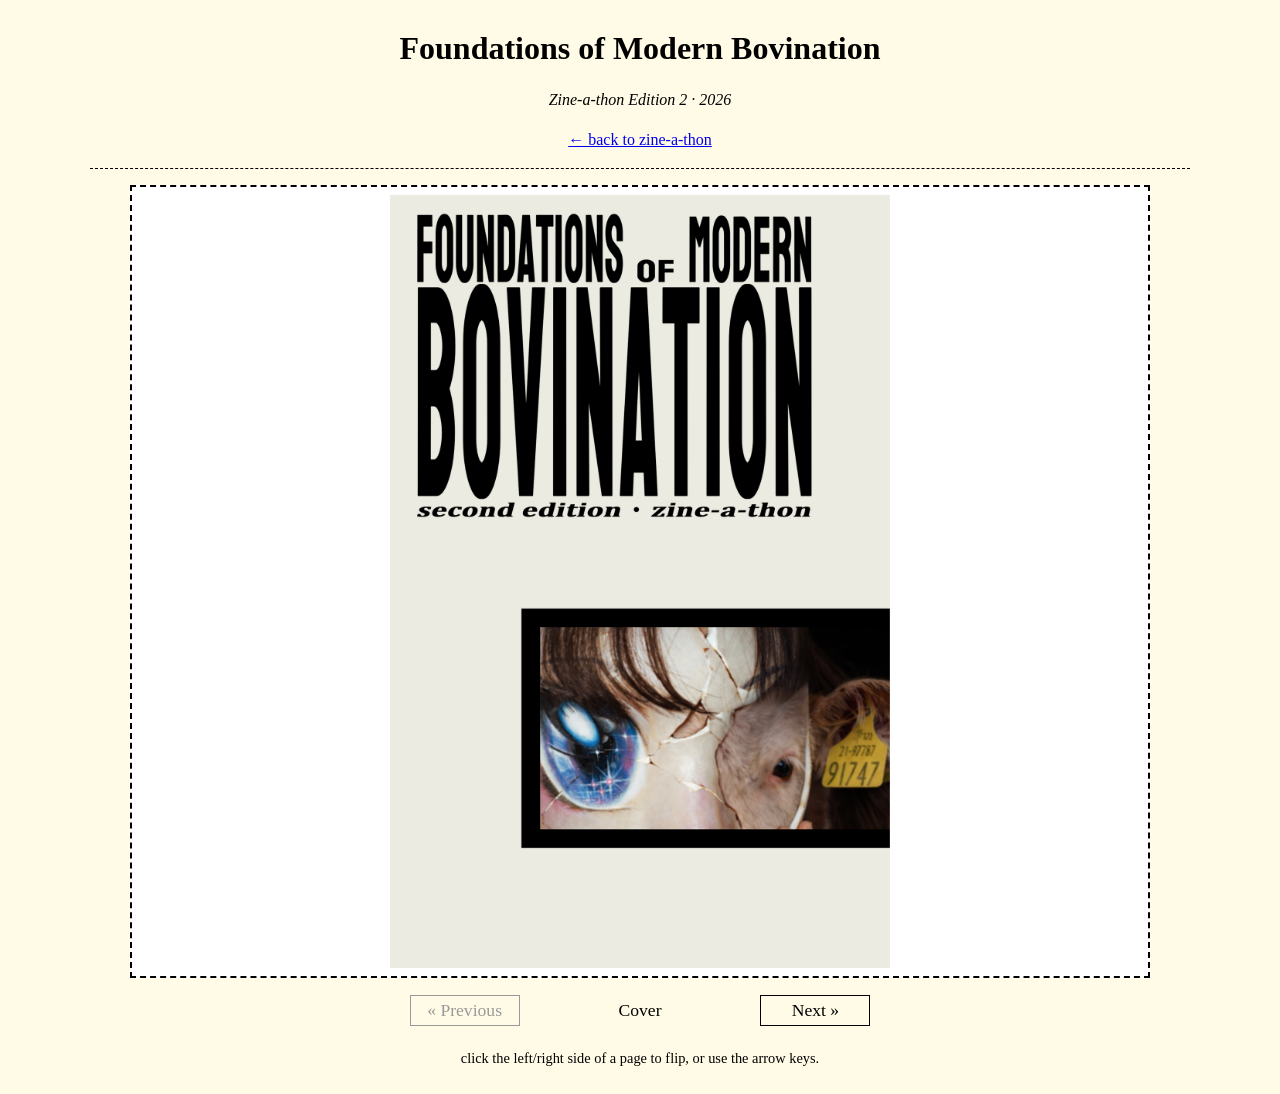
==== bovination/index.html @ c28aff50 "viewer" ====
<!DOCTYPE html>
<html>
<head>
<meta charset="utf-8">
<title>Foundations of Modern Bovination — Zine-a-thon</title>
<meta name="viewport" content="width=device-width, initial-scale=1">
<link rel="stylesheet" href="../viewer.css">
</head>
<body>

<div class="viewer-header">
  <h1>Foundations of Modern Bovination</h1>
  <p class="meta">Zine-a-thon Edition 2 &middot; 2026</p>
  <p><a href="../">&larr; back to zine-a-thon</a></p>
</div>

<hr>

<section class="flipbook-section">
  <div class="book-shell" id="book">
    <div class="page left-page" id="left-page"><img id="zine-left" alt="Bovination page"></div>
    <div class="page right-page" id="right-page"><img id="zine-right" alt="Bovination page"></div>
  </div>
  <div class="controls">
    <button id="prev-page" type="button">&laquo; Previous</button>
    <span class="page-info" id="page-info">Page 1</span>
    <button id="next-page" type="button">Next &raquo;</button>
  </div>
</section>

<p class="viewer-footer">click the left/right side of a page to flip, or use the arrow keys.</p>

<script>
  window.ZINE = {
    title: "Foundations of Modern Bovination",
    year: 2026,
    pages: [
      "pages/1.png",  "pages/2.png",  "pages/3.png",  "pages/4.png",
      "pages/5.png",  "pages/6.png",  "pages/7.png",  "pages/8.png",
      "pages/9.png",  "pages/10.png", "pages/11.png", "pages/12.png",
      "pages/13.png", "pages/14.png", "pages/15.png", "pages/16.png",
      "pages/17.png", "pages/18.png", "pages/19.png", "pages/20.png"
    ]
  };
</script>
<script src="../viewer.js" defer></script>

</body>
</html>
---- viewer.css ----
body {
  background: #fffbe6;
  color: #000;
  font-family: "Times New Roman", Times, serif;
  margin: 1.5em auto;
  padding: 0 1em;
  max-width: 1100px;
  line-height: 1.5;
}

.viewer-header {
  text-align: center;
  margin-bottom: 1em;
}
.viewer-header h1 { margin: 0; font-size: 2em; }
.viewer-header .meta { font-style: italic; }
.viewer-header a { color: #0000ee; }

hr { border: 0; border-top: 1px dashed #000; margin: 1em 0; }

.book-shell {
  display: flex;
  gap: 4px;
  justify-content: center;
  align-items: stretch;
  margin: 0 auto;
  max-width: 1000px;
  border: 2px dashed #000;
  padding: 8px;
  background: #fff;
}
.page { flex: 1 1 0; min-width: 0; display: flex; }
.page img { width: 100%; height: auto; display: block; }
.left-page { cursor: w-resize; }
.right-page { cursor: e-resize; }

.book-shell.single-page .left-page { display: none; }
.book-shell.single-page { justify-content: center; }
.book-shell.single-page .right-page { flex: 0 1 50%; cursor: pointer; }

.controls {
  text-align: center;
  margin-top: 1em;
  font-family: "Times New Roman", Times, serif;
  font-size: 1.1em;
}
.controls button {
  font-family: inherit;
  font-size: 1em;
  padding: 4px 14px;
  margin: 0 8px;
  min-width: 110px;
  background: #fffbe6;
  border: 1px solid #000;
  cursor: pointer;
}
.controls button:disabled { color: #999; border-color: #999; cursor: default; }
.page-info {
  display: inline-block;
  margin: 0 8px;
  width: 200px;
  text-align: center;
}

.viewer-footer { text-align: center; margin-top: 1.5em; font-size: 0.9em; }
.viewer-footer a { color: #0000ee; }

@media (max-width: 767px) {
  .book-shell { padding: 4px; }
  .book-shell .left-page { display: none; }
  .book-shell .right-page { flex: 1 1 100%; cursor: pointer; }
}
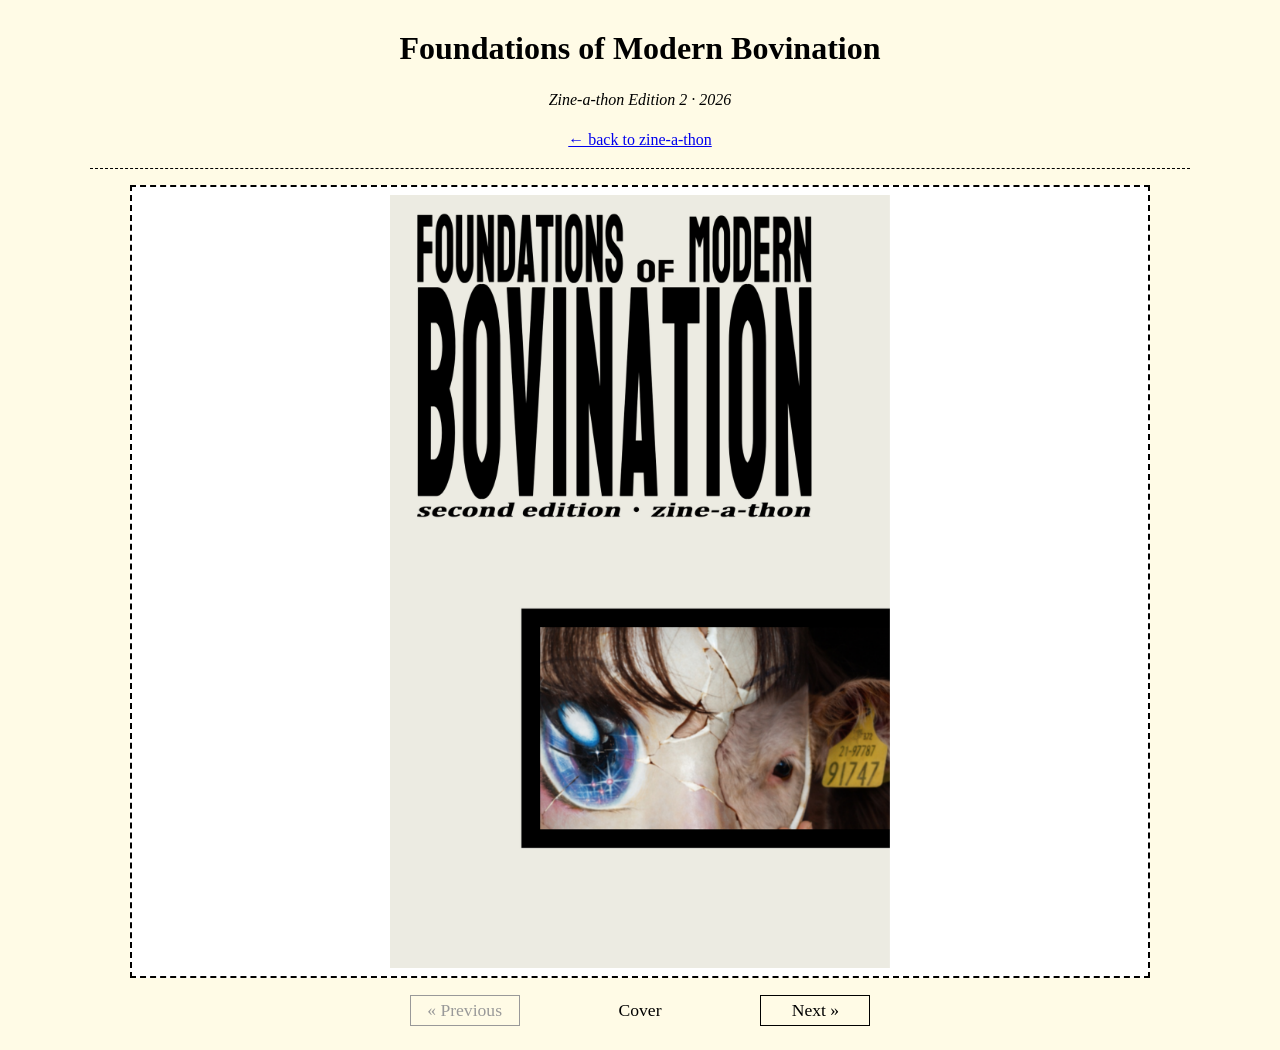
==== commit 37a231f0: "mobile viwer" ====
--- a/bovination/index.html
+++ b/bovination/index.html
@@ -28,8 +28,6 @@
   </div>
 </section>
 
-<p class="viewer-footer">click the left/right side of a page to flip, or use the arrow keys.</p>
-
 <script>
   window.ZINE = {
     title: "Foundations of Modern Bovination",
--- a/viewer.css
+++ b/viewer.css
@@ -66,7 +66,16 @@
 .viewer-footer a { color: #0000ee; }
 
 @media (max-width: 767px) {
-  .book-shell { padding: 4px; }
-  .book-shell .left-page { display: none; }
-  .book-shell .right-page { flex: 1 1 100%; cursor: pointer; }
+  body { margin: 1em auto; padding: 0 0.5em; }
+  .book-shell,
+  .book-shell.single-page { padding: 4px; }
+  .book-shell .left-page,
+  .book-shell.single-page .left-page { display: none; }
+  .book-shell .right-page,
+  .book-shell.single-page .right-page {
+    flex: 1 1 100%;
+    cursor: pointer;
+  }
+  .controls button { min-width: 90px; padding: 4px 8px; }
+  .page-info { width: 130px; font-size: 0.95em; }
 }
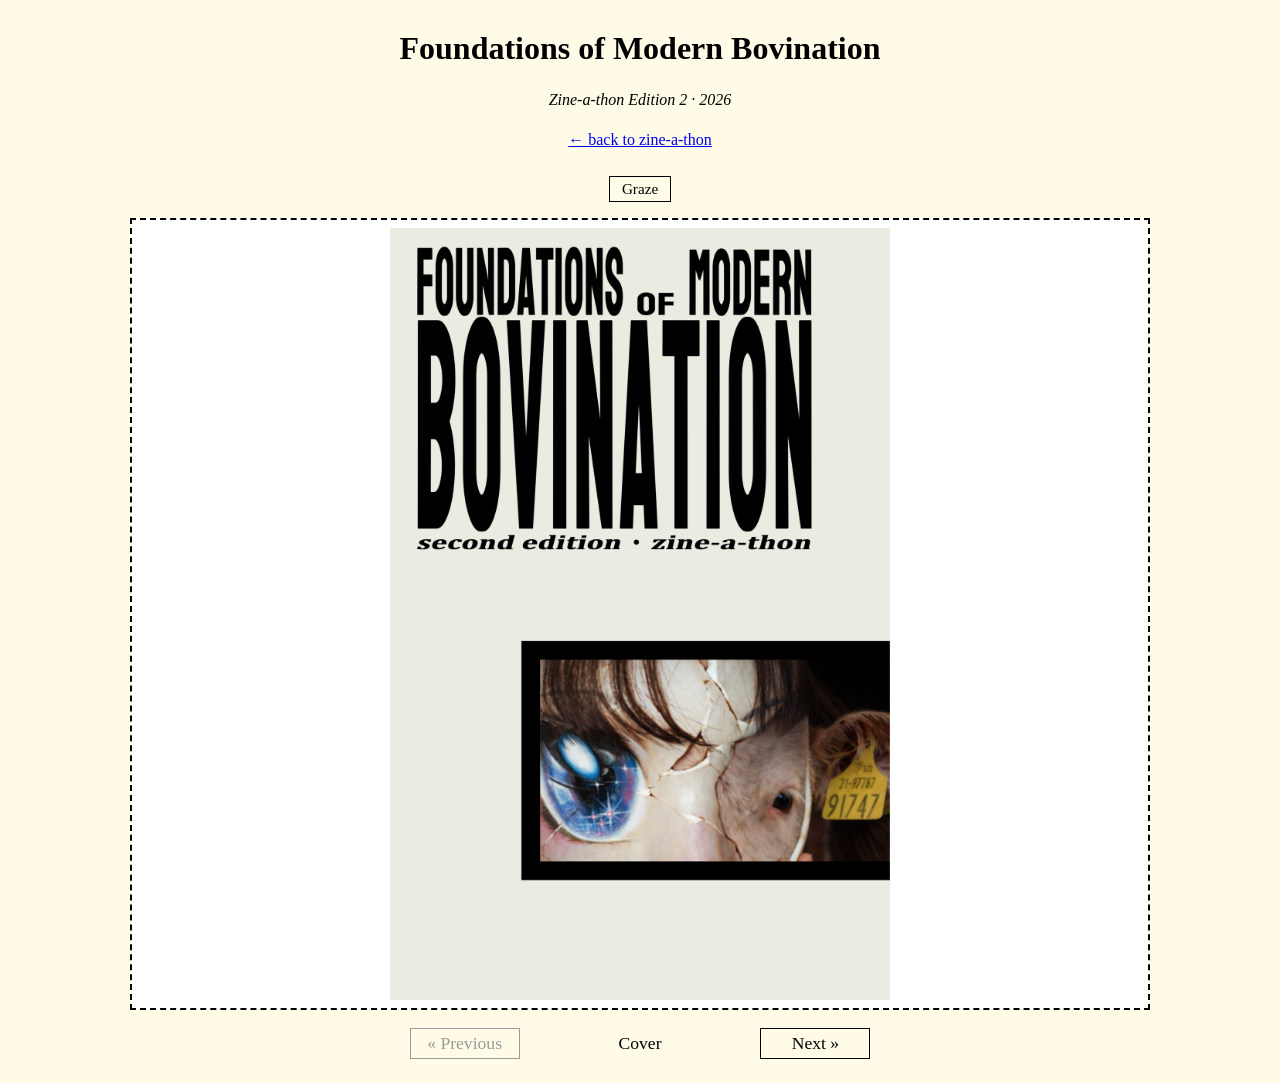
==== commit 9c0ef9cf: "bg vids" ====
--- a/bovination/index.html
+++ b/bovination/index.html
@@ -5,16 +5,39 @@
 <title>Foundations of Modern Bovination — Zine-a-thon</title>
 <meta name="viewport" content="width=device-width, initial-scale=1">
 <link rel="stylesheet" href="../viewer.css">
+<style>
+  #cow-video {
+    position: fixed;
+    inset: 0;
+    width: 100%;
+    height: 100%;
+    object-fit: cover;
+    z-index: -1;
+    display: none;
+  }
+  body.grazing { background: transparent; }
+  body.grazing #cow-video { display: block; }
+  #graze-toggle {
+    font-family: "Times New Roman", Times, serif;
+    font-size: 0.95em;
+    padding: 3px 12px;
+    background: #fffbe6;
+    border: 1px solid #000;
+    cursor: pointer;
+    margin-top: 0.5em;
+  }
+</style>
 </head>
 <body>
+
+<video id="cow-video" loop muted playsinline preload="none"></video>
 
 <div class="viewer-header">
   <h1>Foundations of Modern Bovination</h1>
   <p class="meta">Zine-a-thon Edition 2 &middot; 2026</p>
   <p><a href="../">&larr; back to zine-a-thon</a></p>
+  <p><button id="graze-toggle" type="button" aria-pressed="false">Graze</button></p>
 </div>
-
-<hr>
 
 <section class="flipbook-section">
   <div class="book-shell" id="book">
@@ -42,6 +65,28 @@
   };
 </script>
 <script src="../viewer.js" defer></script>
+<script>
+  (() => {
+    const video = document.getElementById('cow-video');
+    const btn = document.getElementById('graze-toggle');
+    if (!video || !btn) return;
+    let loaded = false;
+    btn.addEventListener('click', () => {
+      const grazing = document.body.classList.toggle('grazing');
+      btn.textContent = grazing ? 'Suspend' : 'Graze';
+      btn.setAttribute('aria-pressed', String(grazing));
+      if (grazing) {
+        if (!loaded) {
+          video.src = 'cow.mp4';
+          loaded = true;
+        }
+        video.play();
+      } else {
+        video.pause();
+      }
+    });
+  })();
+</script>
 
 </body>
 </html>
